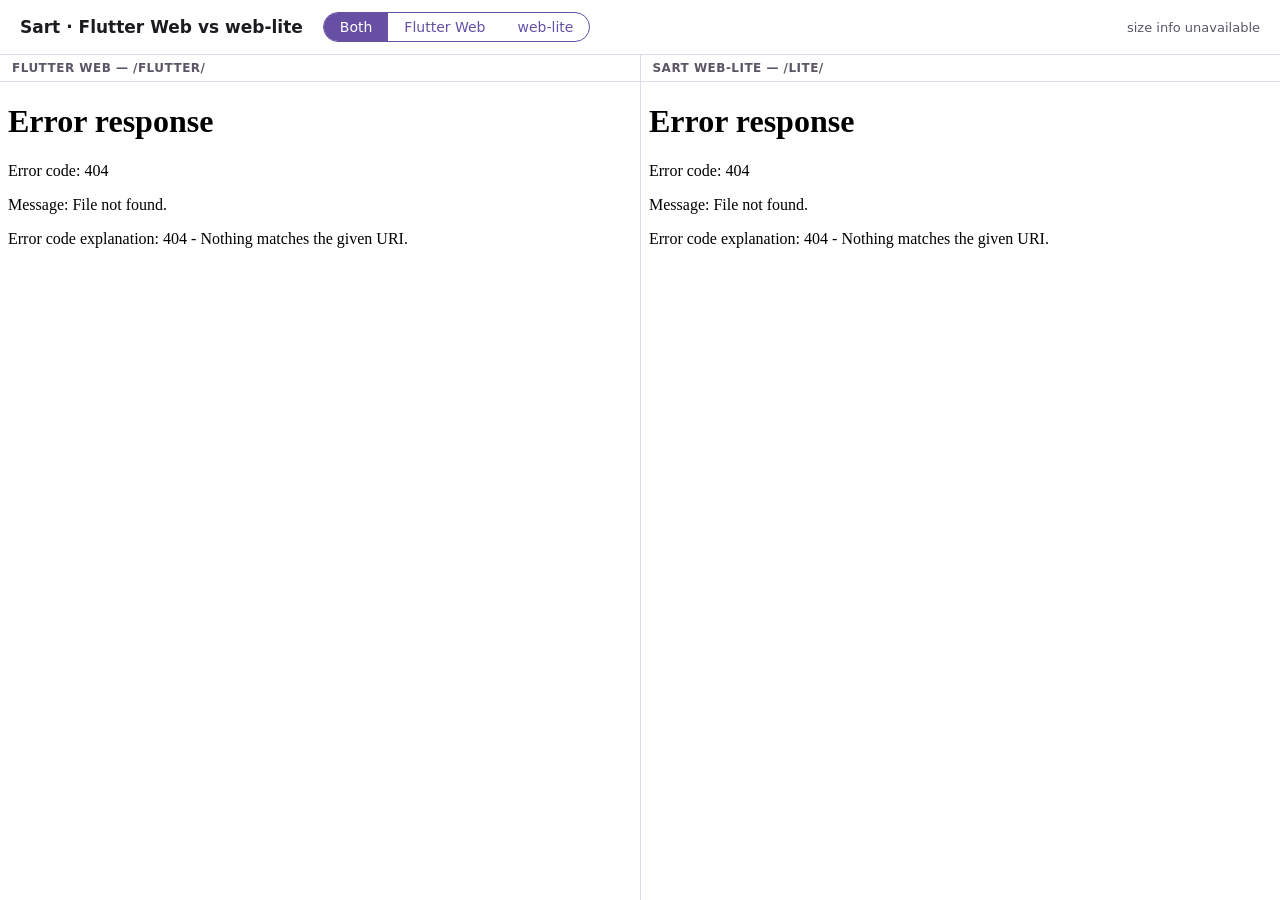
==== tools/compare/compare.html @ 280991b2 "tools: Flutter Web vs web-lite side-by-side compare harness A compare page + server to flip between " ====
<!doctype html>
<html lang="en">
<head>
<meta charset="utf-8">
<meta name="viewport" content="width=device-width, initial-scale=1">
<title>Sart: Flutter Web vs web-lite</title>
<style>
  :root { color-scheme: light dark; --bg:#f6f4fb; --panel:#fff; --ink:#1d1b20; --muted:#5b5566; --accent:#6750a4; --border:#e0dbeb; }
  @media (prefers-color-scheme: dark) { :root { --bg:#141218; --panel:#1d1b22; --ink:#e8e0ef; --muted:#a79fb2; --accent:#d0bcff; --border:#2c2833; } }
  * { box-sizing: border-box; }
  html, body { margin: 0; height: 100%; }
  body { display: flex; flex-direction: column; font-family: Roboto, system-ui, sans-serif; background: var(--bg); color: var(--ink); }
  header { flex: 0 0 auto; padding: 12px 20px; background: var(--panel); border-bottom: 1px solid var(--border); display: flex; align-items: center; gap: 20px; flex-wrap: wrap; }
  h1 { font-size: 17px; font-weight: 600; margin: 0; }
  .seg { display: inline-flex; border: 1px solid var(--accent); border-radius: 999px; overflow: hidden; }
  .seg button { border: none; background: transparent; color: var(--accent); font: inherit; font-size: 14px; padding: 6px 16px; cursor: pointer; }
  .seg button.on { background: var(--accent); color: var(--panel); }
  .sizes { margin-left: auto; display: flex; gap: 18px; font-size: 13px; color: var(--muted); }
  .sizes b { color: var(--ink); font-variant-numeric: tabular-nums; }
  .ratio { color: var(--accent); font-weight: 600; }
  main { flex: 1 1 auto; display: flex; min-height: 0; }
  .pane { flex: 1 1 0; min-width: 0; display: flex; flex-direction: column; border-right: 1px solid var(--border); }
  .pane:last-child { border-right: none; }
  .pane.hidden { display: none; }
  .pane > .label { flex: 0 0 auto; padding: 6px 12px; font-size: 12px; font-weight: 600; letter-spacing: .04em; text-transform: uppercase; color: var(--muted); background: var(--panel); border-bottom: 1px solid var(--border); }
  .pane iframe { flex: 1 1 auto; width: 100%; border: none; background: #fff; }
</style>
</head>
<body>
<header>
  <h1>Sart &middot; Flutter Web vs web-lite</h1>
  <div class="seg" id="seg">
    <button data-view="both" class="on">Both</button>
    <button data-view="flutter">Flutter Web</button>
    <button data-view="lite">web-lite</button>
  </div>
  <div class="sizes" id="sizes"><span>measuring bundle sizes&hellip;</span></div>
</header>
<main>
  <section class="pane" id="pane-flutter">
    <div class="label">Flutter Web &mdash; /flutter/</div>
    <iframe src="/flutter/" title="Flutter Web"></iframe>
  </section>
  <section class="pane" id="pane-lite">
    <div class="label">Sart web-lite &mdash; /lite/</div>
    <iframe src="/lite/" title="web-lite"></iframe>
  </section>
</main>
<script>
  // Toggle which pane(s) are visible.
  var seg = document.getElementById('seg');
  var pf = document.getElementById('pane-flutter');
  var pl = document.getElementById('pane-lite');
  seg.addEventListener('click', function (e) {
    var b = e.target.closest ? e.target.closest('button') : e.target;
    if (!b || !b.dataset.view) return;
    var v = b.dataset.view;
    var btns = seg.querySelectorAll('button');
    for (var i = 0; i < btns.length; i++) btns[i].className = (btns[i] === b ? 'on' : '');
    pf.className = 'pane' + (v === 'lite' ? ' hidden' : '');
    pl.className = 'pane' + (v === 'flutter' ? ' hidden' : '');
  });

  // Live bundle-size contrast — the headline difference.
  function fmt(n) {
    if (n >= 1048576) return (n / 1048576).toFixed(1) + ' MB';
    if (n >= 1024) return (n / 1024).toFixed(0) + ' KB';
    return n + ' B';
  }
  fetch('/sizes.json').then(function (r) { return r.json(); }).then(function (s) {
    var el = document.getElementById('sizes');
    var ratio = s.lite > 0 ? Math.round(s.flutter / s.lite) : 0;
    el.innerHTML =
      'Flutter Web: <b>' + fmt(s.flutter) + '</b>' +
      '<span>web-lite: <b>' + fmt(s.lite) + '</b></span>' +
      (ratio > 1 ? '<span class="ratio">web-lite is ~' + ratio + '× smaller</span>' : '');
  }).catch(function () {
    document.getElementById('sizes').textContent = 'size info unavailable';
  });
</script>
</body>
</html>
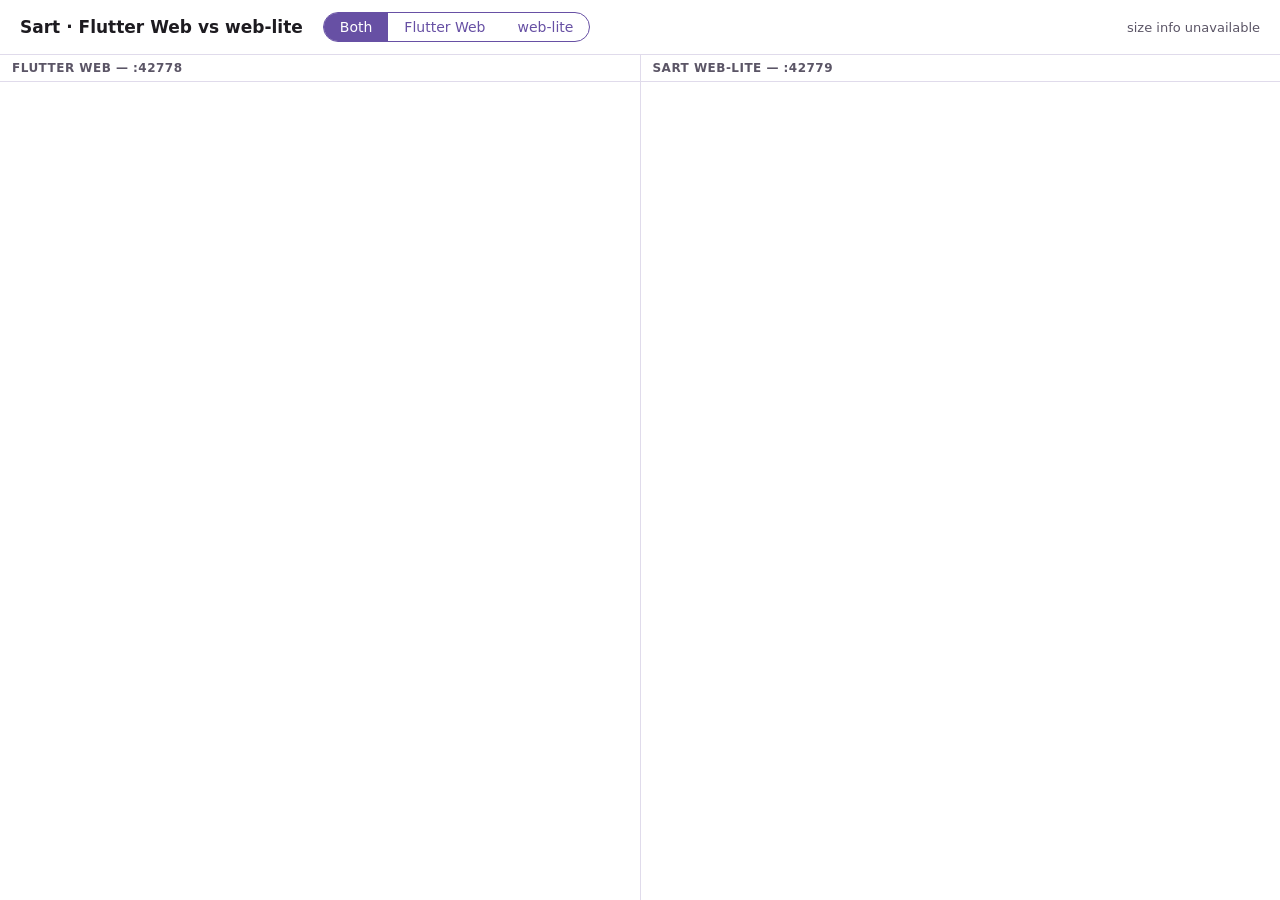
==== commit dbb42f12: "tools/compare: serve each build on its own port (fix Flutter 404s) Serving Flutter Web under a subpa" ====
--- a/tools/compare/compare.html
+++ b/tools/compare/compare.html
@@ -38,15 +38,26 @@
 </header>
 <main>
   <section class="pane" id="pane-flutter">
-    <div class="label">Flutter Web &mdash; /flutter/</div>
-    <iframe src="/flutter/" title="Flutter Web"></iframe>
+    <div class="label" id="label-flutter">Flutter Web</div>
+    <iframe id="if-flutter" title="Flutter Web"></iframe>
   </section>
   <section class="pane" id="pane-lite">
-    <div class="label">Sart web-lite &mdash; /lite/</div>
-    <iframe src="/lite/" title="web-lite"></iframe>
+    <div class="label" id="label-lite">Sart web-lite</div>
+    <iframe id="if-lite" title="web-lite"></iframe>
   </section>
 </main>
 <script>
+  // Each app is served on its own port (base port + 1 / + 2) so Flutter's
+  // absolute asset paths (<base href="/">) resolve at an origin root.
+  var base = parseInt(location.port || '8099', 10);
+  var host = location.hostname;
+  var flutterUrl = location.protocol + '//' + host + ':' + (base + 1) + '/';
+  var liteUrl = location.protocol + '//' + host + ':' + (base + 2) + '/';
+  document.getElementById('if-flutter').src = flutterUrl;
+  document.getElementById('if-lite').src = liteUrl;
+  document.getElementById('label-flutter').innerHTML = 'Flutter Web &mdash; :' + (base + 1);
+  document.getElementById('label-lite').innerHTML = 'Sart web-lite &mdash; :' + (base + 2);
+
   // Toggle which pane(s) are visible.
   var seg = document.getElementById('seg');
   var pf = document.getElementById('pane-flutter');
